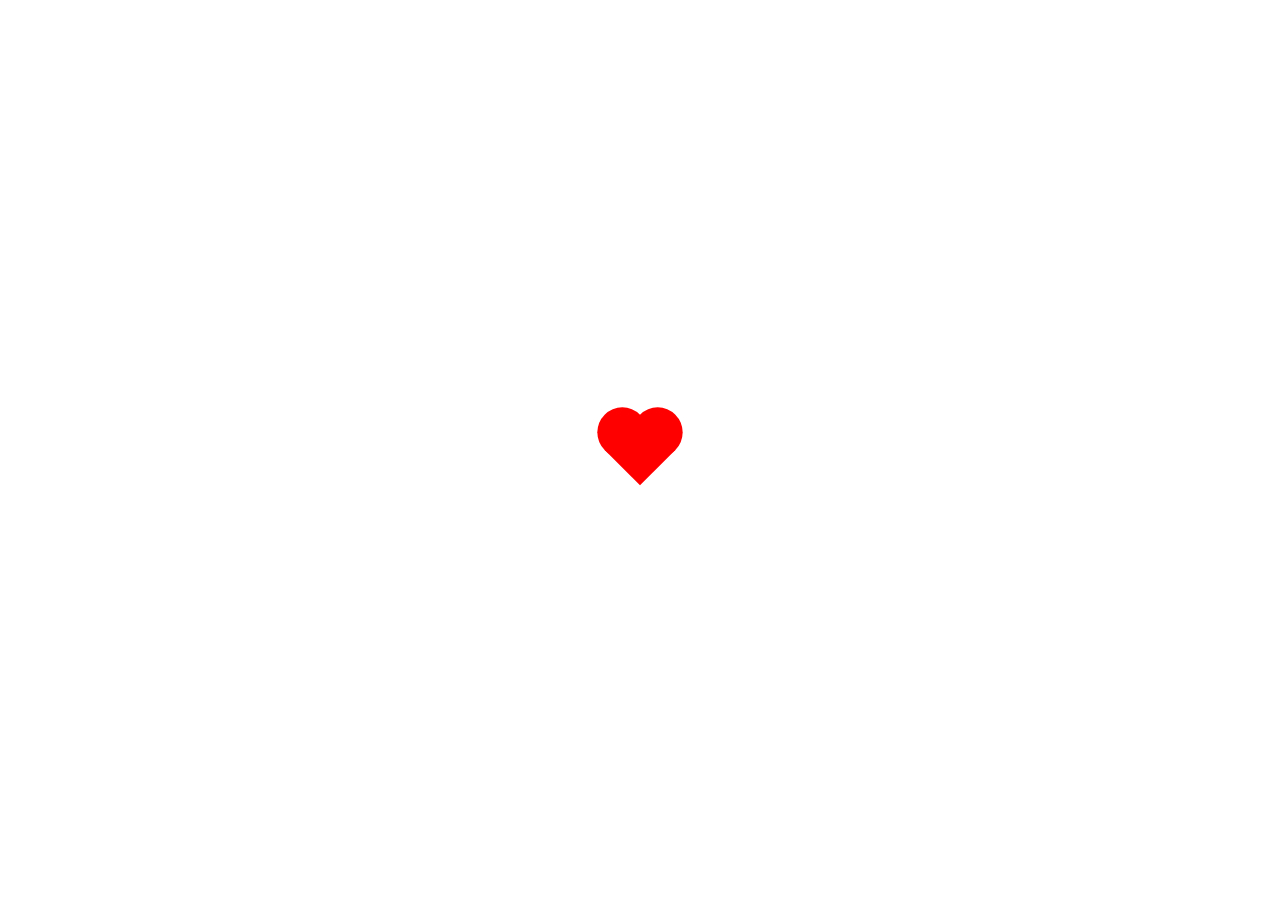
==== index.html @ b60fdb47 "feature: init" ====
<!DOCTYPE html>
<html lang="en">
  <head>
    <meta charset="UTF-8" />
    <meta http-equiv="X-UA-Compatible" content="IE=edge" />
    <meta name="viewport" content="width=device-width, initial-scale=1.0" />
    <title>Document</title>
    <link rel="stylesheet" media="all" href="style.css" />
  </head>
  <body>
    <div class="center">
      <div class="heart"></div>
    </div>
  </body>
</html>
---- style.css ----
.center {
  position: absolute;
  top: 50%;
  left: 50%;
  transform: translate(-50%, -50%);
}

.heart {
  background-color: red;
  width: 50px;
  height: 50px;
  position: relative;
  transform: rotate(45deg);
}

.heart::before,
.heart::after {
  content: "";
  width: 50px;
  height: 50px;
  background-color: red;
  position: absolute;
  border-radius: 50%;
}

.heart::before {
  left: -25px;
}

.heart::after {
  top: -25px;
}

@keyframes code;
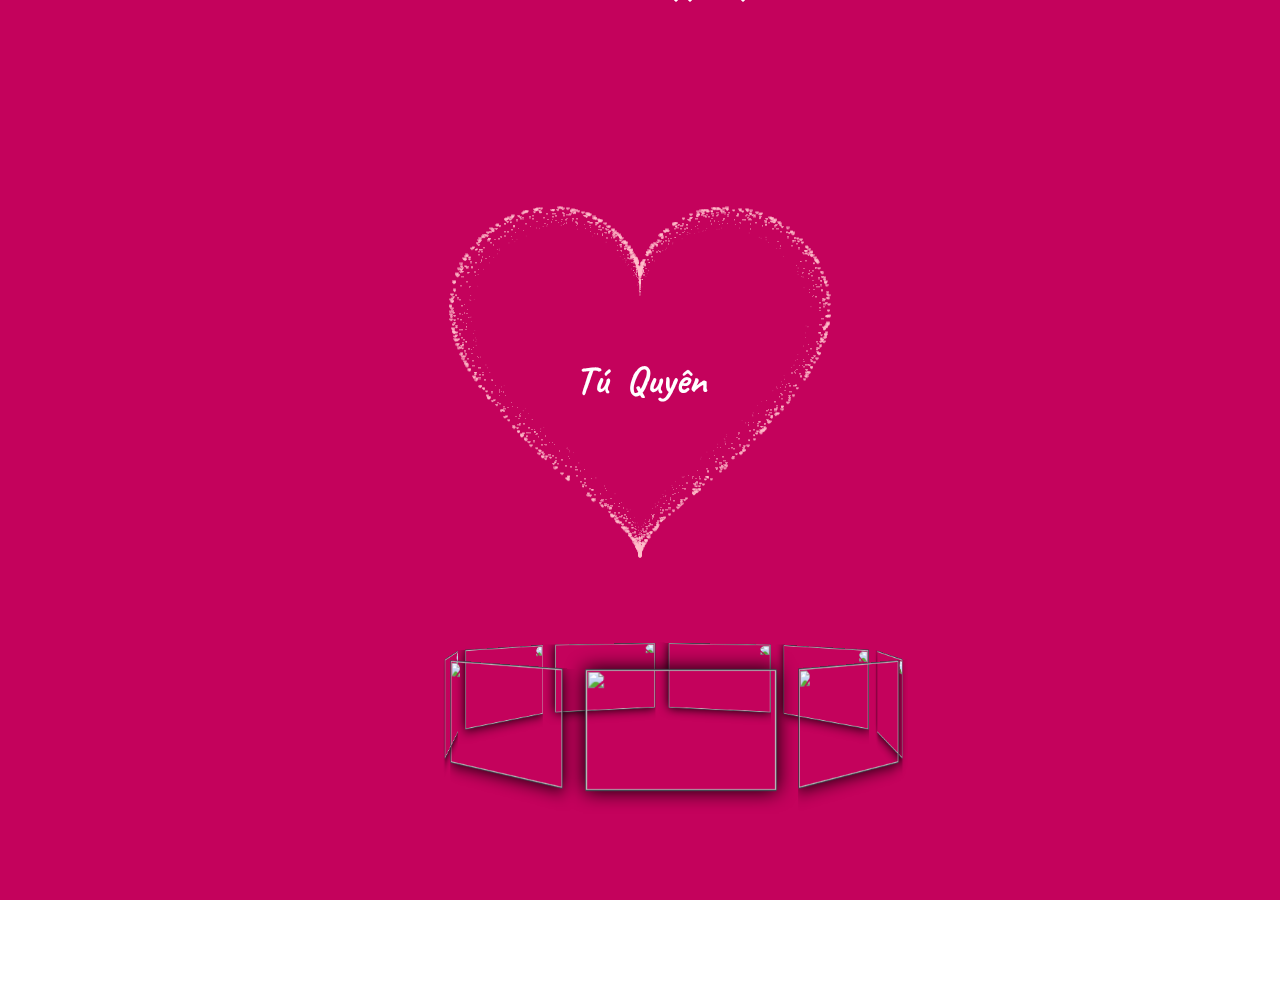
==== commit 3ce8a0a8: "feature: init" ====
--- a/index.html
+++ b/index.html
@@ -1,15 +1,427 @@
-<!DOCTYPE html>
-<html lang="en">
+<!DOCTYPE html PUBLIC "-//W3C//DTD HTML 4.0 Transitional//EN">
+<html>
   <head>
-    <meta charset="UTF-8" />
-    <meta http-equiv="X-UA-Compatible" content="IE=edge" />
-    <meta name="viewport" content="width=device-width, initial-scale=1.0" />
-    <title>Document</title>
-    <link rel="stylesheet" media="all" href="style.css" />
+    <title>I LOVE YOU</title>
+    <meta name="Generator" content="EditPlus" />
+    <meta name="Author" content="" />
+    <meta name="Keywords" content="" />
+    <meta name="Description" content="" />
+    <link rel="stylesheet" href="style1.css" />
+    <script src="https://ajax.googleapis.com/ajax/libs/jquery/3.6.0/jquery.min.js"></script>
+    <link
+      rel="stylesheet"
+      href="https://cdnjs.cloudflare.com/ajax/libs/font-awesome/4.7.0/css/font-awesome.min.css"
+    />
+    <style>
+      html,
+      body {
+        height: 100%;
+        padding: 0;
+        margin: 0;
+        background: white;
+      }
+      canvas {
+        position: absolute;
+        width: 100%;
+        height: 100%;
+      }
+    </style>
   </head>
   <body>
-    <div class="center">
-      <div class="heart"></div>
+    <div id="heart"></div>
+    <div class="imgs-wrapper">
+      <div class="img-wrapper">
+        <img
+          src="https://images.pexels.com/photos/4622976/pexels-photo-4622976.jpeg?auto=compress&cs=tinysrgb&dpr=2&h=1920&w=2880"
+          alt=""
+        />
+      </div>
+      <div class="img-wrapper">
+        <img
+          src="https://images.pexels.com/photos/4622976/pexels-photo-4622976.jpeg?auto=compress&cs=tinysrgb&dpr=2&h=1920&w=2880"
+          alt=""
+        />
+      </div>
+      <div class="img-wrapper">
+        <img
+          src="https://images.pexels.com/photos/4622976/pexels-photo-4622976.jpeg?auto=compress&cs=tinysrgb&dpr=2&h=1920&w=2880"
+          alt=""
+        />
+      </div>
+      <div class="img-wrapper">
+        <img
+          src="https://images.pexels.com/photos/4622976/pexels-photo-4622976.jpeg?auto=compress&cs=tinysrgb&dpr=2&h=1920&w=2880"
+          alt=""
+        />
+      </div>
     </div>
+    <div class="box">
+      <canvas id="pinkboard"></canvas>
+      <p class="quote">Tú Quyên</p>
+      <!-- 3D Slideshow Section -->
+      <section id="slideshow">
+        <div class="entire-content">
+          <div class="content-carrousel">
+            <figure class="shadow">
+              <img
+                src="https://scontent.fdad3-5.fna.fbcdn.net/v/t39.30808-6/303609340_1574283686374868_8812689773130710821_n.jpg?_nc_cat=109&ccb=1-7&_nc_sid=0debeb&_nc_ohc=tP2I9mpLJbEAX_OTmYy&_nc_ht=scontent.fdad3-5.fna&oh=00_AfCLRR8g014PtsilWh0xgROlKx9myvuRQtrHXSIwUpc2yw&oe=63710C5B"
+              />
+            </figure>
+            <figure class="shadow">
+              <img
+                src="https://scontent.fdad3-4.fna.fbcdn.net/v/t39.30808-6/305971546_1571737886629448_4086416879583093443_n.jpg?stp=cp6_dst-jpg&_nc_cat=104&ccb=1-7&_nc_sid=0debeb&_nc_ohc=aehSuY22EVsAX936dOq&_nc_ht=scontent.fdad3-4.fna&oh=00_AfCEZ1bNgshOk3mcgcxy-4AuZnKUdQUUtMEwX9zEuRxIsw&oe=636F925E"
+              />
+            </figure>
+            <figure class="shadow">
+              <img
+                src="https://scontent.fdad3-1.fna.fbcdn.net/v/t39.30808-6/308127030_1571738223296081_5779582650987550889_n.jpg?_nc_cat=110&ccb=1-7&_nc_sid=0debeb&_nc_ohc=6UGo1MHmVQcAX_vVV83&_nc_oc=AQm-WDnnYkuWiWoGovhLN078xRExnbCxu2WxsnXCOK_0sbJ_Ib0vBG1rEV234Jq75vBOtOrkZVssq1bLJtqZ-mBT&_nc_ht=scontent.fdad3-1.fna&oh=00_AfA2AgZEPBdmupfoKpOqL84ZVwWkb78KSblktljM9aZ2ow&oe=636FD5BA"
+              />
+            </figure>
+            <figure class="shadow">
+              <img
+                src="https://scontent.fdad3-4.fna.fbcdn.net/v/t39.30808-6/307183966_1571729679963602_4223187389984558106_n.jpg?stp=cp6_dst-jpg&_nc_cat=111&ccb=1-7&_nc_sid=0debeb&_nc_ohc=iq_FAdcFs4wAX99Ia4c&tn=joEPQVUftzKXMOPL&_nc_ht=scontent.fdad3-4.fna&oh=00_AfAhp4mH3KckDo7HZ26JzMecqKeZiCj0qbAcUbUkukoAcw&oe=63711AC6"
+              />
+            </figure>
+            <figure class="shadow">
+              <img
+                src="https://scontent.fdad3-1.fna.fbcdn.net/v/t39.30808-6/305624996_1571738129962757_6365983037926768958_n.jpg?_nc_cat=108&ccb=1-7&_nc_sid=0debeb&_nc_ohc=NeCqAtLGMZcAX-vvzuk&_nc_oc=AQkhUXodwFflq09s1XhFuzTUZsZ8gC_IYkRds9x9t2Ftl68Ik-GgWuIu6EzWMgu_mTlLTxdW5cW8OFgfGX-HXGsU&_nc_ht=scontent.fdad3-1.fna&oh=00_AfA056PNJ2m6qy4qxJK1_MDVX6SXltSHs_56bQmzhz4LTQ&oe=636FAC21"
+              />
+            </figure>
+            <figure class="shadow">
+              <img
+                src="https://scontent.fdad3-5.fna.fbcdn.net/v/t39.30808-6/310113253_1574282863041617_729178353946806075_n.jpg?_nc_cat=102&ccb=1-7&_nc_sid=0debeb&_nc_ohc=H-5SykCFCCQAX8RTt_s&_nc_ht=scontent.fdad3-5.fna&oh=00_AfBlWpkBcadX_4xZCmBZYUSxasmZFVGPlLEFqHH4TcLE-g&oe=6371608D"
+              />
+            </figure>
+            <figure class="shadow">
+              <img
+                src="https://scontent.fdad3-1.fna.fbcdn.net/v/t39.30808-6/307573274_1574285456374691_4382738749138204152_n.jpg?stp=cp6_dst-jpg&_nc_cat=108&ccb=1-7&_nc_sid=0debeb&_nc_ohc=FyMDknT0UZgAX_8Sw--&_nc_ht=scontent.fdad3-1.fna&oh=00_AfDR3FRaKhSHFsNVMT0eAcLRVnKAtBwGRhnwgQAhWpzTBg&oe=637034CD"
+              />
+            </figure>
+            <figure class="shadow">
+              <img
+                src="https://scontent.fdad3-5.fna.fbcdn.net/v/t39.30808-6/307329945_1574283713041532_2280617027577847762_n.jpg?_nc_cat=109&ccb=1-7&_nc_sid=0debeb&_nc_ohc=DSRRtM7Ep9gAX_74EDu&_nc_ht=scontent.fdad3-5.fna&oh=00_AfCvJX7M3YIklSsjz3SDKLvyX2VlsbUcOGMBgAHfAzJkQg&oe=636F72B6"
+              />
+            </figure>
+            <figure class="shadow">
+              <img
+                src="https://scontent.fdad3-4.fna.fbcdn.net/v/t39.30808-6/307330579_1571737943296109_1034473681708291182_n.jpg?_nc_cat=107&ccb=1-7&_nc_sid=0debeb&_nc_ohc=Ahhq3AXNcncAX9fPJ5E&tn=joEPQVUftzKXMOPL&_nc_ht=scontent.fdad3-4.fna&oh=00_AfBy4NCeFWwB5j1y2lQoq8mMFqkFh0mouHTWN7g0JkZOnw&oe=63715A0F"
+              />
+            </figure>
+          </div>
+        </div>
+      </section>
+    </div>
+    <script>
+      var settings = {
+        particles: {
+          length: 10000, // maximum amount of particles
+          duration: 4, // particle duration in sec
+          velocity: 80, // particle velocity in pixels/sec
+          effect: -1.3, // play with this for a nice effect
+          size: 8, // particle size in pixels
+        },
+      };
+      /*
+       */
+      (function () {
+        var b = 0;
+        var c = ["ms", "moz", "webkit", "o"];
+        for (var a = 0; a < c.length && !window.requestAnimationFrame; ++a) {
+          window.requestAnimationFrame = window[c[a] + "RequestAnimationFrame"];
+          window.cancelAnimationFrame =
+            window[c[a] + "CancelAnimationFrame"] ||
+            window[c[a] + "CancelRequestAnimationFrame"];
+        }
+        if (!window.requestAnimationFrame) {
+          window.requestAnimationFrame = function (h, e) {
+            var d = new Date().getTime();
+            var f = Math.max(0, 16 - (d - b));
+            var g = window.setTimeout(function () {
+              h(d + f);
+            }, f);
+            b = d + f;
+            return g;
+          };
+        }
+        if (!window.cancelAnimationFrame) {
+          window.cancelAnimationFrame = function (d) {
+            clearTimeout(d);
+          };
+        }
+      })();
+      /*
+       * Point class
+       */
+      var Point = (function () {
+        function Point(x, y) {
+          this.x = typeof x !== "undefined" ? x : 0;
+          this.y = typeof y !== "undefined" ? y : 0;
+        }
+        Point.prototype.clone = function () {
+          return new Point(this.x, this.y);
+        };
+        Point.prototype.length = function (length) {
+          if (typeof length == "undefined")
+            return Math.sqrt(this.x * this.x + this.y * this.y);
+          this.normalize();
+          this.x *= length;
+          this.y *= length;
+          return this;
+        };
+        Point.prototype.normalize = function () {
+          var length = this.length();
+          this.x /= length;
+          this.y /= length;
+          return this;
+        };
+        return Point;
+      })();
+      /*
+       * Particle class
+       */
+      var Particle = (function () {
+        function Particle() {
+          this.position = new Point();
+          this.velocity = new Point();
+          this.acceleration = new Point();
+          this.age = 0;
+        }
+        Particle.prototype.initialize = function (x, y, dx, dy) {
+          this.position.x = x;
+          this.position.y = y;
+          this.velocity.x = dx;
+          this.velocity.y = dy;
+          this.acceleration.x = dx * settings.particles.effect;
+          this.acceleration.y = dy * settings.particles.effect;
+          this.age = 0;
+        };
+        Particle.prototype.update = function (deltaTime) {
+          this.position.x += this.velocity.x * deltaTime;
+          this.position.y += this.velocity.y * deltaTime;
+          this.velocity.x += this.acceleration.x * deltaTime;
+          this.velocity.y += this.acceleration.y * deltaTime;
+          this.age += deltaTime;
+        };
+        Particle.prototype.draw = function (context, image) {
+          function ease(t) {
+            return --t * t * t + 1;
+          }
+          var size = image.width * ease(this.age / settings.particles.duration);
+          context.globalAlpha = 1 - this.age / settings.particles.duration;
+          context.drawImage(
+            image,
+            this.position.x - size / 2,
+            this.position.y - size / 2,
+            size,
+            size
+          );
+        };
+        return Particle;
+      })();
+      /*
+       * ParticlePool class
+       */
+      var ParticlePool = (function () {
+        var particles,
+          firstActive = 0,
+          firstFree = 0,
+          duration = settings.particles.duration;
+
+        function ParticlePool(length) {
+          // create and populate particle pool
+          particles = new Array(length);
+          for (var i = 0; i < particles.length; i++)
+            particles[i] = new Particle();
+        }
+        ParticlePool.prototype.add = function (x, y, dx, dy) {
+          particles[firstFree].initialize(x, y, dx, dy);
+
+          // handle circular queue
+          firstFree++;
+          if (firstFree == particles.length) firstFree = 0;
+          if (firstActive == firstFree) firstActive++;
+          if (firstActive == particles.length) firstActive = 0;
+        };
+        ParticlePool.prototype.update = function (deltaTime) {
+          var i;
+
+          // update active particles
+          if (firstActive < firstFree) {
+            for (i = firstActive; i < firstFree; i++)
+              particles[i].update(deltaTime);
+          }
+          if (firstFree < firstActive) {
+            for (i = firstActive; i < particles.length; i++)
+              particles[i].update(deltaTime);
+            for (i = 0; i < firstFree; i++) particles[i].update(deltaTime);
+          }
+
+          // remove inactive particles
+          while (
+            particles[firstActive].age >= duration &&
+            firstActive != firstFree
+          ) {
+            firstActive++;
+            if (firstActive == particles.length) firstActive = 0;
+          }
+        };
+        ParticlePool.prototype.draw = function (context, image) {
+          // draw active particles
+          if (firstActive < firstFree) {
+            for (i = firstActive; i < firstFree; i++)
+              particles[i].draw(context, image);
+          }
+          if (firstFree < firstActive) {
+            for (i = firstActive; i < particles.length; i++)
+              particles[i].draw(context, image);
+            for (i = 0; i < firstFree; i++) particles[i].draw(context, image);
+          }
+        };
+        return ParticlePool;
+      })();
+      /*
+       * Putting it all together
+       */
+      (function (canvas) {
+        var context = canvas.getContext("2d"),
+          particles = new ParticlePool(settings.particles.length),
+          particleRate =
+            settings.particles.length / settings.particles.duration, // particles/sec
+          time;
+
+        // get point on heart with -PI <= t <= PI
+        function pointOnHeart(t) {
+          return new Point(
+            160 * Math.pow(Math.sin(t), 3),
+            130 * Math.cos(t) -
+              50 * Math.cos(2 * t) -
+              20 * Math.cos(3 * t) -
+              10 * Math.cos(4 * t) +
+              25
+          );
+        }
+
+        // creating the particle image using a dummy canvas
+        var image = (function () {
+          var canvas = document.createElement("canvas"),
+            context = canvas.getContext("2d");
+          canvas.width = settings.particles.size;
+          canvas.height = settings.particles.size;
+          // helper function to create the path
+          function to(t) {
+            var point = pointOnHeart(t);
+            point.x =
+              settings.particles.size / 2 +
+              (point.x * settings.particles.size) / 350;
+            point.y =
+              settings.particles.size / 2 -
+              (point.y * settings.particles.size) / 350;
+            return point;
+          }
+          // create the path
+          context.beginPath();
+          var t = -Math.PI;
+          var point = to(t);
+          context.moveTo(point.x, point.y);
+          while (t < Math.PI) {
+            t += 0.01; // baby steps!
+            point = to(t);
+            context.lineTo(point.x, point.y);
+          }
+          context.closePath();
+          // create the fill
+          context.fillStyle = "pink";
+          context.fill();
+          // create the image
+          var image = new Image();
+          image.src = canvas.toDataURL();
+          return image;
+        })();
+
+        // render that thing!
+        function render() {
+          // next animation frame
+          requestAnimationFrame(render);
+
+          // update time
+          var newTime = new Date().getTime() / 1000,
+            deltaTime = newTime - (time || newTime);
+          time = newTime;
+
+          // clear canvas
+          context.clearRect(0, 0, canvas.width, canvas.height);
+
+          // create new particles
+          var amount = particleRate * deltaTime;
+          for (var i = 0; i < amount; i++) {
+            var pos = pointOnHeart(Math.PI - 2 * Math.PI * Math.random());
+            var dir = pos.clone().length(settings.particles.velocity);
+            particles.add(
+              canvas.width / 2 + pos.x,
+              canvas.height / 2 - pos.y,
+              dir.x,
+              -dir.y
+            );
+          }
+
+          // update and draw particles
+          particles.update(deltaTime);
+          particles.draw(context, image);
+        }
+
+        // handle (re-)sizing of the canvas
+        function onResize() {
+          canvas.width = canvas.clientWidth;
+          canvas.height = canvas.clientHeight;
+        }
+        window.onresize = onResize;
+
+        // delay rendering bootstrap
+        setTimeout(function () {
+          onResize();
+          render();
+        }, 10);
+      })(document.getElementById("pinkboard"));
+    </script>
   </body>
+  <script>
+    let quoteWrapper = document.querySelector(".quote");
+
+    let quote = quoteWrapper.textContent.trim();
+    let words = quote.split(" ");
+
+    words = words.map((word) => {
+      let letters = word.split("");
+
+      letters = letters.map(
+        (letter) => `<span class="letter">${letter}</span>`
+      );
+      word = letters.join("");
+      return `<div>${word}</div>`;
+    });
+
+    words = words.join("<span class='empty'></span>");
+
+    quoteWrapper.innerHTML = words;
+
+    let letters = document.querySelectorAll(".letter");
+
+    letters.forEach((letter, index) => {
+      letter.style.animationDelay = 50 * index + "ms";
+    });
+  </script>
+  <script>
+    function createHeart() {
+      const heart = document.createElement("div");
+      heart.classList.add("heart");
+      heart.style.left = Math.random() * 100 + "vw";
+      heart.style.animationDuration = Math.random() * 2 + 3 + "s";
+      heart.innerHTML = `<i class="fa fa-heart" style="font-size:12px;color:white"></i>`;
+      document.body.appendChild(heart);
+      setTimeout(() => {
+        heart.remove();
+      }, 5000);
+    }
+    setInterval(createHeart, 200);
+  </script>
 </html>
--- a/style1.css
+++ b/style1.css
@@ -0,0 +1,329 @@
+@import url("https://fonts.googleapis.com/css2?family=Caveat&display=swap");
+
+@import url("https://fonts.googleapis.com/css2?family=Patrick+Hand&display=swap");
+
+body {
+  display: flex;
+  justify-content: center;
+  align-items: center;
+  background: #2c3e50;
+  overflow: hidden;
+}
+
+canvas {
+  top: -70px;
+  position: relative;
+}
+
+.box {
+  width: 1000px;
+  position: absolute;
+  top: 50%;
+  left: 50%;
+  transform: translate(-50%, -50%);
+  display: flex;
+  flex-direction: column;
+}
+
+#pinkboard {
+  position: relative;
+  margin: auto;
+  height: 750px;
+  width: 750px;
+  animation: animate 1.2s infinite;
+}
+
+#pinkboard:before,
+#pinkboard:after {
+  content: "";
+  position: absolute;
+  background: #d63031;
+  width: 100px;
+  height: 160px;
+  border-top-left-radius: 50px;
+  border-top-right-radius: 50px;
+}
+
+#pinkboard:before {
+  left: 100px;
+  transform: rotate(-45deg);
+  transform-origin: 0 100%;
+  box-shadow: 0 14px 28px rgba(0, 0, 0, 0.25), 0 10px 10px rgba(0, 0, 0, 0.22);
+}
+
+#pinkboard:after {
+  left: 0;
+  transform: rotate(45deg);
+  transform-origin: 100% 100%;
+}
+
+@keyframes animate {
+  0% {
+    transform: scale(1);
+  }
+  30% {
+    transform: scale(0.8);
+  }
+  60% {
+    transform: scale(1.2);
+  }
+  100% {
+    transform: scale(1);
+  }
+}
+
+p {
+  font-family: "Caveat", cursive;
+  font-size: 48px;
+  font-weight: 500;
+  color: white;
+  margin: auto;
+  position: absolute;
+  top: calc(50% - 70px);
+  left: 50%;
+  transform: translate(-50%, -50%);
+}
+
+.imgs-wrapper {
+  height: 100vh;
+  width: 100vw;
+  position: relative;
+  overflow: hidden;
+  position: fixed;
+  inset: 0;
+}
+
+.imgs-wrapper:before {
+  content: "";
+  position: absolute;
+  inset: 0;
+  background: rgb(181, 2, 115);
+  z-index: 2;
+  opacity: 0.8;
+}
+
+.img-wrapper {
+  --size: 250;
+  position: absolute;
+  inset: -200%;
+  margin: auto;
+  background-color: red;
+  height: Max(calc(var(--size) * 1vh), calc(var(--size) * 1vw));
+  aspect-ratio: 1;
+
+  overflow: hidden;
+  border-radius: 50%;
+}
+
+.img-wrapper img {
+  position: absolute;
+  inset: -1000%;
+  margin: auto;
+
+  height: Max(150vh, 150vw);
+  aspect-ratio: 1;
+  object-fit: cover;
+}
+
+.img-wrapper {
+  animation: rotate 15s infinite alternate-reverse;
+
+  animation-timing-function: cubic-bezier(0.68, -0.63, 0.53, 0.4);
+}
+.img-wrapper:nth-child(2) {
+  --size: 200;
+}
+.img-wrapper:nth-child(2) {
+  --size: 60;
+}
+.img-wrapper:nth-child(3) {
+  --size: 40;
+}
+.img-wrapper:nth-child(4) {
+  --size: 20;
+}
+
+@keyframes rotate {
+  95%,
+  100% {
+    transform: rotate(0.3turn) scale(1.6);
+  }
+}
+
+@for $i from 1 through 3 {
+  .img-wrapper:nth-child(#{$i}) {
+    animation-delay: calc(#{$i - 1} * -300ms);
+  }
+}
+
+.quote div {
+  display: inline-block;
+}
+.quote span {
+  font-size: 40px;
+  font-weight: 700;
+  display: inline-block;
+  animation: moveLetter 2000ms infinite ease-in-out;
+}
+.quote .empty {
+  width: 1ch;
+}
+
+@keyframes moveLetter {
+  50% {
+    transform: translateY(30%) translateX(-50%);
+  }
+}
+
+.heart {
+  position: fixed;
+  top: -1vh;
+  transform: translateY(0);
+  animation: fall 3s linear forwards;
+}
+@keyframes fall {
+  to {
+    transform: translateY(105vh);
+  }
+}
+
+#slideshow {
+  margin: 0 auto;
+  height: 600px;
+  width: 100%;
+  box-sizing: border-box;
+  transform: scale(0.7);
+  position: absolute;
+  bottom: -270px;
+}
+
+.slideshow-title {
+  font-family: "Allerta Stencil";
+  font-size: 62px;
+  color: #fff;
+  margin: 0 auto;
+  text-align: center;
+  margin-top: 25%;
+  letter-spacing: 3px;
+  font-weight: 300;
+}
+
+.sub-heading {
+  padding-top: 50px;
+  font-size: 18px;
+}
+.sub-heading-two {
+  font-size: 15px;
+}
+.sub-heading-three {
+  font-size: 13px;
+}
+.sub-heading-four {
+  font-size: 11px;
+}
+.sub-heading-five {
+  font-size: 9px;
+}
+.sub-heading-six {
+  font-size: 7px;
+}
+.sub-heading-seven {
+  font-size: 5px;
+}
+.sub-heading-eight {
+  font-size: 3px;
+}
+.sub-heading-nine {
+  font-size: 1px;
+}
+
+.entire-content {
+  margin: auto;
+  width: 190px;
+  perspective: 1000px;
+  position: relative;
+  padding-top: 80px;
+}
+
+.content-carrousel {
+  width: 100%;
+  position: absolute;
+  float: right;
+  animation: rotar 15s infinite linear;
+  transform-style: preserve-3d;
+}
+
+.content-carrousel:hover {
+  animation-play-state: paused;
+  cursor: pointer;
+}
+
+.content-carrousel figure {
+  width: 100%;
+  height: 120px;
+  border: 1px solid #3b444b;
+  overflow: hidden;
+  position: absolute;
+}
+
+.content-carrousel figure:nth-child(1) {
+  transform: rotateY(0deg) translateZ(300px);
+}
+.content-carrousel figure:nth-child(2) {
+  transform: rotateY(40deg) translateZ(300px);
+}
+.content-carrousel figure:nth-child(3) {
+  transform: rotateY(80deg) translateZ(300px);
+}
+.content-carrousel figure:nth-child(4) {
+  transform: rotateY(120deg) translateZ(300px);
+}
+.content-carrousel figure:nth-child(5) {
+  transform: rotateY(160deg) translateZ(300px);
+}
+.content-carrousel figure:nth-child(6) {
+  transform: rotateY(200deg) translateZ(300px);
+}
+.content-carrousel figure:nth-child(7) {
+  transform: rotateY(240deg) translateZ(300px);
+}
+.content-carrousel figure:nth-child(8) {
+  transform: rotateY(280deg) translateZ(300px);
+}
+.content-carrousel figure:nth-child(9) {
+  transform: rotateY(320deg) translateZ(300px);
+}
+.content-carrousel figure:nth-child(10) {
+  transform: rotateY(360deg) translateZ(300px);
+}
+
+.shadow {
+  position: absolute;
+  box-shadow: 0px 0px 20px 0px #000;
+  border-radius: 1px;
+}
+
+.content-carrousel img {
+  image-rendering: auto;
+  transition: all 300ms;
+  width: 100%;
+  height: 100%;
+}
+
+.content-carrousel img:hover {
+  transform: scale(1.2);
+  transition: all 300ms;
+}
+
+.shadow img {
+  object-fit: cover;
+}
+
+@keyframes rotar {
+  from {
+    transform: rotateY(0deg);
+  }
+  to {
+    transform: rotateY(360deg);
+  }
+}
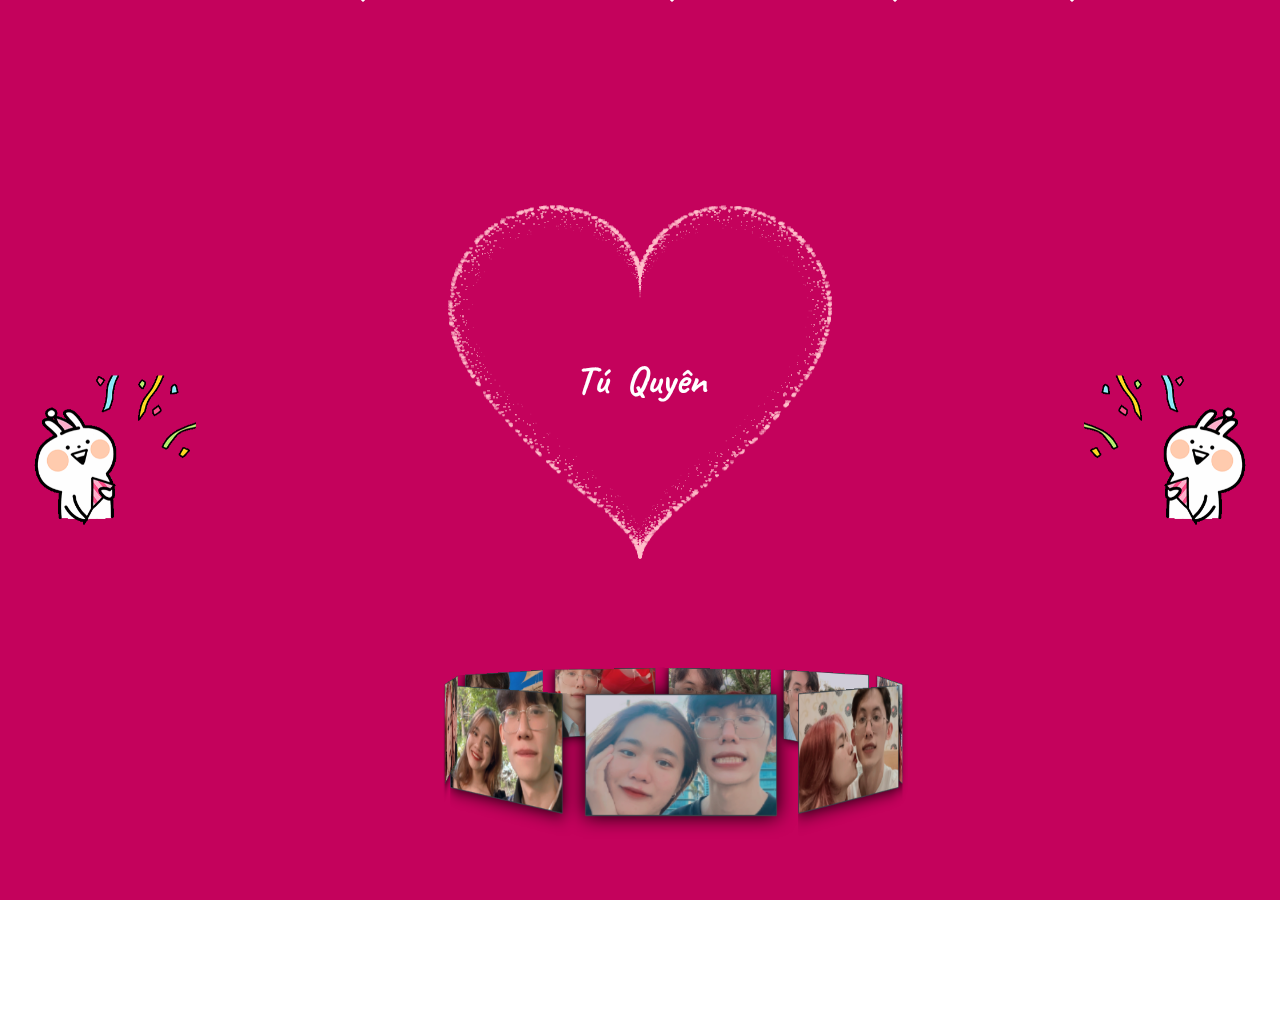
==== commit ec0eae05: "feature: init" ====
--- a/index.html
+++ b/index.html
@@ -55,61 +55,57 @@
         />
       </div>
     </div>
-    <div class="box">
+    <img class="box">
       <canvas id="pinkboard"></canvas>
       <p class="quote">Tú Quyên</p>
       <!-- 3D Slideshow Section -->
       <section id="slideshow">
         <div class="entire-content">
           <div class="content-carrousel">
-            <figure class="shadow">
-              <img
-                src="https://scontent.fdad3-5.fna.fbcdn.net/v/t39.30808-6/303609340_1574283686374868_8812689773130710821_n.jpg?_nc_cat=109&ccb=1-7&_nc_sid=0debeb&_nc_ohc=tP2I9mpLJbEAX_OTmYy&_nc_ht=scontent.fdad3-5.fna&oh=00_AfCLRR8g014PtsilWh0xgROlKx9myvuRQtrHXSIwUpc2yw&oe=63710C5B"
-              />
-            </figure>
-            <figure class="shadow">
-              <img
-                src="https://scontent.fdad3-4.fna.fbcdn.net/v/t39.30808-6/305971546_1571737886629448_4086416879583093443_n.jpg?stp=cp6_dst-jpg&_nc_cat=104&ccb=1-7&_nc_sid=0debeb&_nc_ohc=aehSuY22EVsAX936dOq&_nc_ht=scontent.fdad3-4.fna&oh=00_AfCEZ1bNgshOk3mcgcxy-4AuZnKUdQUUtMEwX9zEuRxIsw&oe=636F925E"
-              />
-            </figure>
-            <figure class="shadow">
-              <img
-                src="https://scontent.fdad3-1.fna.fbcdn.net/v/t39.30808-6/308127030_1571738223296081_5779582650987550889_n.jpg?_nc_cat=110&ccb=1-7&_nc_sid=0debeb&_nc_ohc=6UGo1MHmVQcAX_vVV83&_nc_oc=AQm-WDnnYkuWiWoGovhLN078xRExnbCxu2WxsnXCOK_0sbJ_Ib0vBG1rEV234Jq75vBOtOrkZVssq1bLJtqZ-mBT&_nc_ht=scontent.fdad3-1.fna&oh=00_AfA2AgZEPBdmupfoKpOqL84ZVwWkb78KSblktljM9aZ2ow&oe=636FD5BA"
-              />
-            </figure>
-            <figure class="shadow">
-              <img
-                src="https://scontent.fdad3-4.fna.fbcdn.net/v/t39.30808-6/307183966_1571729679963602_4223187389984558106_n.jpg?stp=cp6_dst-jpg&_nc_cat=111&ccb=1-7&_nc_sid=0debeb&_nc_ohc=iq_FAdcFs4wAX99Ia4c&tn=joEPQVUftzKXMOPL&_nc_ht=scontent.fdad3-4.fna&oh=00_AfAhp4mH3KckDo7HZ26JzMecqKeZiCj0qbAcUbUkukoAcw&oe=63711AC6"
-              />
-            </figure>
-            <figure class="shadow">
-              <img
-                src="https://scontent.fdad3-1.fna.fbcdn.net/v/t39.30808-6/305624996_1571738129962757_6365983037926768958_n.jpg?_nc_cat=108&ccb=1-7&_nc_sid=0debeb&_nc_ohc=NeCqAtLGMZcAX-vvzuk&_nc_oc=AQkhUXodwFflq09s1XhFuzTUZsZ8gC_IYkRds9x9t2Ftl68Ik-GgWuIu6EzWMgu_mTlLTxdW5cW8OFgfGX-HXGsU&_nc_ht=scontent.fdad3-1.fna&oh=00_AfA056PNJ2m6qy4qxJK1_MDVX6SXltSHs_56bQmzhz4LTQ&oe=636FAC21"
-              />
-            </figure>
-            <figure class="shadow">
-              <img
-                src="https://scontent.fdad3-5.fna.fbcdn.net/v/t39.30808-6/310113253_1574282863041617_729178353946806075_n.jpg?_nc_cat=102&ccb=1-7&_nc_sid=0debeb&_nc_ohc=H-5SykCFCCQAX8RTt_s&_nc_ht=scontent.fdad3-5.fna&oh=00_AfBlWpkBcadX_4xZCmBZYUSxasmZFVGPlLEFqHH4TcLE-g&oe=6371608D"
-              />
-            </figure>
-            <figure class="shadow">
-              <img
-                src="https://scontent.fdad3-1.fna.fbcdn.net/v/t39.30808-6/307573274_1574285456374691_4382738749138204152_n.jpg?stp=cp6_dst-jpg&_nc_cat=108&ccb=1-7&_nc_sid=0debeb&_nc_ohc=FyMDknT0UZgAX_8Sw--&_nc_ht=scontent.fdad3-1.fna&oh=00_AfDR3FRaKhSHFsNVMT0eAcLRVnKAtBwGRhnwgQAhWpzTBg&oe=637034CD"
-              />
-            </figure>
-            <figure class="shadow">
-              <img
-                src="https://scontent.fdad3-5.fna.fbcdn.net/v/t39.30808-6/307329945_1574283713041532_2280617027577847762_n.jpg?_nc_cat=109&ccb=1-7&_nc_sid=0debeb&_nc_ohc=DSRRtM7Ep9gAX_74EDu&_nc_ht=scontent.fdad3-5.fna&oh=00_AfCvJX7M3YIklSsjz3SDKLvyX2VlsbUcOGMBgAHfAzJkQg&oe=636F72B6"
-              />
-            </figure>
-            <figure class="shadow">
-              <img
-                src="https://scontent.fdad3-4.fna.fbcdn.net/v/t39.30808-6/307330579_1571737943296109_1034473681708291182_n.jpg?_nc_cat=107&ccb=1-7&_nc_sid=0debeb&_nc_ohc=Ahhq3AXNcncAX9fPJ5E&tn=joEPQVUftzKXMOPL&_nc_ht=scontent.fdad3-4.fna&oh=00_AfBy4NCeFWwB5j1y2lQoq8mMFqkFh0mouHTWN7g0JkZOnw&oe=63715A0F"
-              />
+            <figure class="shadow shadow-1">
+              <img src="./images/ebe1.JPG" />
+            </figure>
+            <figure class="shadow shadow-2">
+              <img src="./images/ebe2.JPG" />
+            </figure>
+            <figure class="shadow shadow-3">
+              <img src="./images/ebe3.JPG" />
+            </figure>
+            <figure class="shadow shadow-4">
+              <img src="./images/ebe4.JPG" />
+            </figure>
+            <figure class="shadow shadow-5">
+              <img src="./images/ebe5.JPG" />
+            </figure>
+            <figure class="shadow shadow-6">
+              <img src="./images/ebe6.JPG" />
+            </figure>
+            <figure class="shadow shadow-7">
+              <img src="./images/ebe7.JPG" />
+            </figure>
+            <figure class="shadow shadow-8">
+              <img src="./images/ebe8.JPG" />
+            </figure>
+            <figure class="shadow shadow-9">
+              <img src="./images/ebe9.JPG" />
             </figure>
           </div>
         </div>
       </section>
+      <section class="loading-data">
+        <h2 class="loading-text text-center text-uppercase">
+          <span class="char">Chúc</span>
+          <span class="char">Bé</span>
+          <span class="char">08</span>
+          <span class="char">/</span>
+          <span class="char">03</span>
+          <span class="char">Vui</span>
+          <span class="char">Vẻ</span>
+          <span class="char">.</span>
+        </h2>
+      </section>
+      <img class="sticker-1" src="./gif-1.gif" loop="-1"></img>
+      <img class="sticker-2" src="./gif-1.gif" loop="-1"></img>
     </div>
     <script>
       var settings = {
@@ -383,6 +379,16 @@
         }, 10);
       })(document.getElementById("pinkboard"));
     </script>
+    <video
+      hidden
+      autoplay="autoplay"
+      loop=""
+      class="myVideo"
+      id="myVideo"
+      height="0"
+    >
+      <source src="./audio.mp4" type="video/mp4" />
+    </video>
   </body>
   <script>
     let quoteWrapper = document.querySelector(".quote");
--- a/style1.css
+++ b/style1.css
@@ -194,7 +194,7 @@
   box-sizing: border-box;
   transform: scale(0.7);
   position: absolute;
-  bottom: -270px;
+  bottom: -220px;
 }
 
 .slideshow-title {
@@ -327,3 +327,100 @@
     transform: rotateY(360deg);
   }
 }
+
+.shadow-3 img {
+  object-position: 0 -150px;
+}
+
+.shadow-6 img {
+  object-position: 25% 30%;
+}
+
+.shadow-7 img {
+  object-position: 25% 30%;
+}
+
+@keyframes page-up {
+  0% {
+    transform: translateY(0%);
+    opacity: 1;
+  }
+  100% {
+    transform: translateY(-100%);
+    opacity: 1;
+  }
+}
+.loading-data {
+  position: absolute;
+  margin: 0 auto;
+  width: 100%;
+  box-sizing: border-box;
+  top: 30px;
+  z-index: 12;
+  display: flex;
+  align-items: center;
+  justify-content: center;
+}
+.loading-text .char {
+  opacity: 0;
+  animation: loading-text 3s infinite ease-in-out;
+  display: inline-block;
+  color: #fff;
+}
+.loading-text .char:nth-child(1) {
+  animation-delay: 0.9s;
+}
+.loading-text .char:nth-child(2) {
+  animation-delay: 1s;
+}
+.loading-text .char:nth-child(3) {
+  animation-delay: 1.1s;
+}
+.loading-text .char:nth-child(4) {
+  animation-delay: 1.2s;
+}
+.loading-text .char:nth-child(5) {
+  animation-delay: 1.3s;
+}
+.loading-text .char:nth-child(6) {
+  animation-delay: 1.4s;
+}
+.loading-text .char:nth-child(7) {
+  animation-delay: 1.5s;
+}
+@keyframes loading-text {
+  0% {
+    transform: translateY(0%);
+    opacity: 1;
+  }
+  20% {
+    transform: translateY(-60%);
+    opacity: 1;
+  }
+  40% {
+    transform: translateY(-100%);
+    opacity: 0;
+  }
+  60% {
+    opacity: 0;
+  }
+  80% {
+    opacity: 0;
+  }
+  100% {
+    opacity: 1;
+  }
+}
+
+.sticker-1 {
+  position: absolute;
+  left: 10px;
+  width: 200px;
+}
+
+.sticker-2 {
+  position: absolute;
+  right: 10px;
+  width: 200px;
+  transform: scaleX(-1) scaleY(1);
+}
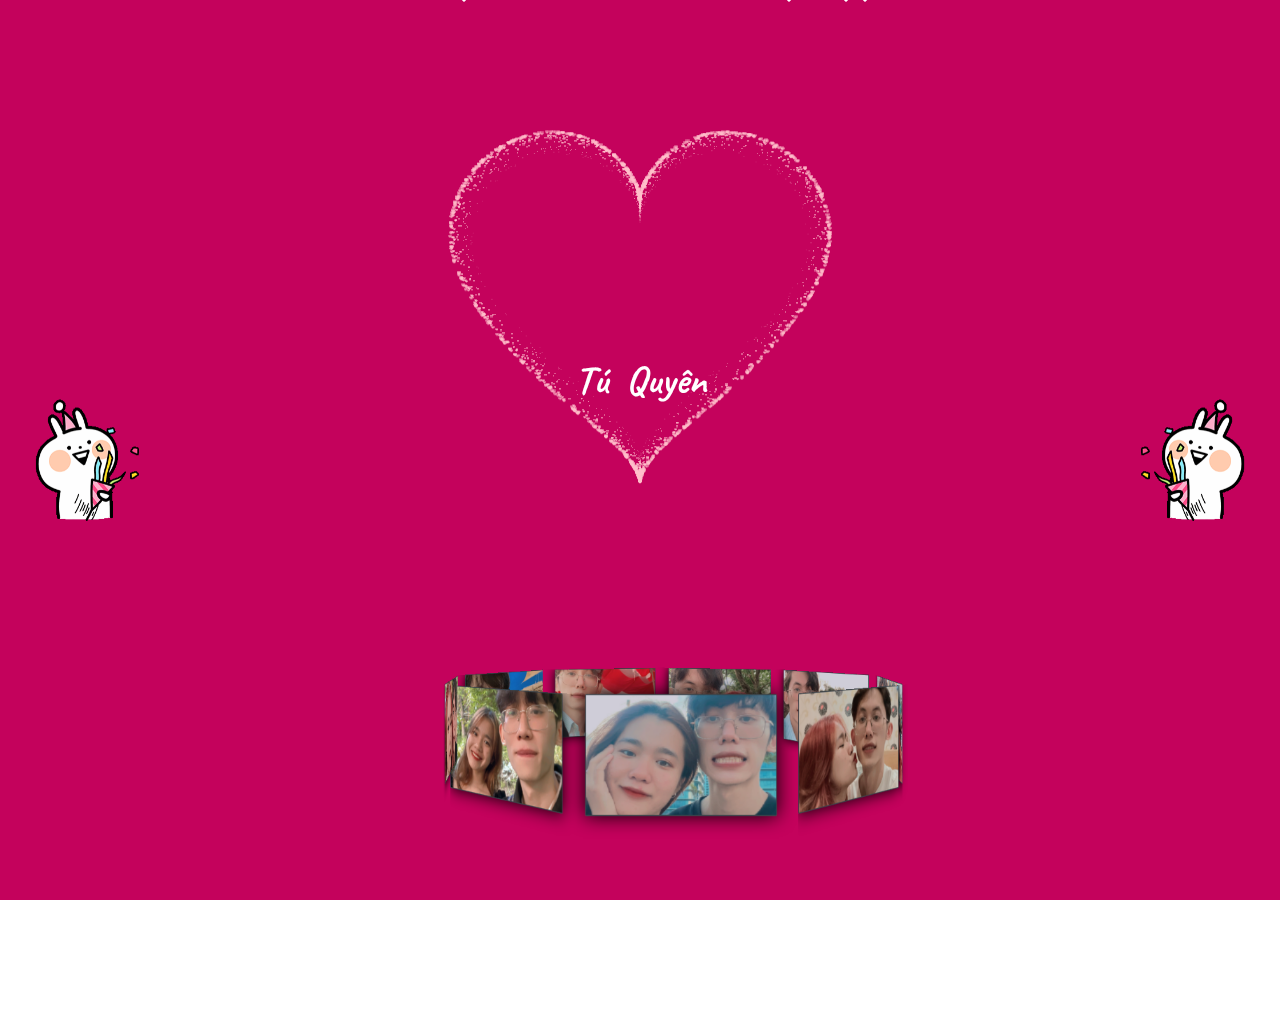
==== commit f9aeea1a: "feature: init" ====
--- a/index.html
+++ b/index.html
@@ -6,7 +6,7 @@
     <meta name="Author" content="" />
     <meta name="Keywords" content="" />
     <meta name="Description" content="" />
-    <link rel="stylesheet" href="style1.css" />
+    <link rel="stylesheet" href="style.css" />
     <script src="https://ajax.googleapis.com/ajax/libs/jquery/3.6.0/jquery.min.js"></script>
     <link
       rel="stylesheet"
--- a/style.css
+++ b/style.css
@@ -0,0 +1,426 @@
+@import url("https://fonts.googleapis.com/css2?family=Caveat&display=swap");
+
+@import url("https://fonts.googleapis.com/css2?family=Patrick+Hand&display=swap");
+
+body {
+  display: flex;
+  justify-content: center;
+  align-items: center;
+  background: #2c3e50;
+  overflow: hidden;
+}
+
+canvas {
+  top: -70px;
+  position: relative;
+}
+
+.box {
+  width: 1000px;
+  position: absolute;
+  top: 50%;
+  left: 50%;
+  transform: translate(-50%, -50%);
+  display: flex;
+  flex-direction: column;
+}
+
+#pinkboard {
+  position: absolute;
+  margin: auto;
+  height: 750px;
+  width: 750px;
+  animation: animate 1.2s infinite;
+}
+
+#pinkboard:before,
+#pinkboard:after {
+  content: "";
+  position: absolute;
+  background: #d63031;
+  width: 100px;
+  height: 160px;
+  border-top-left-radius: 50px;
+  border-top-right-radius: 50px;
+}
+
+#pinkboard:before {
+  left: 100px;
+  transform: rotate(-45deg);
+  transform-origin: 0 100%;
+  box-shadow: 0 14px 28px rgba(0, 0, 0, 0.25), 0 10px 10px rgba(0, 0, 0, 0.22);
+}
+
+#pinkboard:after {
+  left: 0;
+  transform: rotate(45deg);
+  transform-origin: 100% 100%;
+}
+
+@keyframes animate {
+  0% {
+    transform: scale(1);
+  }
+  30% {
+    transform: scale(0.8);
+  }
+  60% {
+    transform: scale(1.2);
+  }
+  100% {
+    transform: scale(1);
+  }
+}
+
+p {
+  font-family: "Caveat", cursive;
+  font-size: 48px;
+  font-weight: 500;
+  color: white;
+  margin: auto;
+  position: absolute;
+  top: calc(50% - 70px);
+  left: 50%;
+  transform: translate(-50%, -50%);
+}
+
+.imgs-wrapper {
+  height: 100vh;
+  width: 100vw;
+  position: relative;
+  overflow: hidden;
+  position: fixed;
+  inset: 0;
+}
+
+.imgs-wrapper:before {
+  content: "";
+  position: absolute;
+  inset: 0;
+  background: rgb(181, 2, 115);
+  z-index: 2;
+  opacity: 0.8;
+}
+
+.img-wrapper {
+  --size: 250;
+  position: absolute;
+  inset: -200%;
+  margin: auto;
+  background-color: red;
+  height: Max(calc(var(--size) * 1vh), calc(var(--size) * 1vw));
+  aspect-ratio: 1;
+
+  overflow: hidden;
+  border-radius: 50%;
+}
+
+.img-wrapper img {
+  position: absolute;
+  inset: -1000%;
+  margin: auto;
+
+  height: Max(150vh, 150vw);
+  aspect-ratio: 1;
+  object-fit: cover;
+}
+
+.img-wrapper {
+  animation: rotate 15s infinite alternate-reverse;
+
+  animation-timing-function: cubic-bezier(0.68, -0.63, 0.53, 0.4);
+}
+.img-wrapper:nth-child(2) {
+  --size: 200;
+}
+.img-wrapper:nth-child(2) {
+  --size: 60;
+}
+.img-wrapper:nth-child(3) {
+  --size: 40;
+}
+.img-wrapper:nth-child(4) {
+  --size: 20;
+}
+
+@keyframes rotate {
+  95%,
+  100% {
+    transform: rotate(0.3turn) scale(1.6);
+  }
+}
+
+@for $i from 1 through 3 {
+  .img-wrapper:nth-child(#{$i}) {
+    animation-delay: calc(#{$i - 1} * -300ms);
+  }
+}
+
+.quote div {
+  display: inline-block;
+}
+.quote span {
+  font-size: 40px;
+  font-weight: 700;
+  display: inline-block;
+  animation: moveLetter 2000ms infinite ease-in-out;
+}
+.quote .empty {
+  width: 1ch;
+}
+
+@keyframes moveLetter {
+  50% {
+    transform: translateY(30%) translateX(-50%);
+  }
+}
+
+.heart {
+  position: fixed;
+  top: -1vh;
+  transform: translateY(0);
+  animation: fall 3s linear forwards;
+}
+@keyframes fall {
+  to {
+    transform: translateY(105vh);
+  }
+}
+
+#slideshow {
+  margin: 0 auto;
+  height: 600px;
+  width: 100%;
+  box-sizing: border-box;
+  transform: scale(0.7);
+  position: absolute;
+  bottom: -220px;
+}
+
+.slideshow-title {
+  font-family: "Allerta Stencil";
+  font-size: 62px;
+  color: #fff;
+  margin: 0 auto;
+  text-align: center;
+  margin-top: 25%;
+  letter-spacing: 3px;
+  font-weight: 300;
+}
+
+.sub-heading {
+  padding-top: 50px;
+  font-size: 18px;
+}
+.sub-heading-two {
+  font-size: 15px;
+}
+.sub-heading-three {
+  font-size: 13px;
+}
+.sub-heading-four {
+  font-size: 11px;
+}
+.sub-heading-five {
+  font-size: 9px;
+}
+.sub-heading-six {
+  font-size: 7px;
+}
+.sub-heading-seven {
+  font-size: 5px;
+}
+.sub-heading-eight {
+  font-size: 3px;
+}
+.sub-heading-nine {
+  font-size: 1px;
+}
+
+.entire-content {
+  margin: auto;
+  width: 190px;
+  perspective: 1000px;
+  position: relative;
+  padding-top: 80px;
+}
+
+.content-carrousel {
+  width: 100%;
+  position: absolute;
+  float: right;
+  animation: rotar 15s infinite linear;
+  transform-style: preserve-3d;
+}
+
+.content-carrousel:hover {
+  animation-play-state: paused;
+  cursor: pointer;
+}
+
+.content-carrousel figure {
+  width: 100%;
+  height: 120px;
+  border: 1px solid #3b444b;
+  overflow: hidden;
+  position: absolute;
+}
+
+.content-carrousel figure:nth-child(1) {
+  transform: rotateY(0deg) translateZ(300px);
+}
+.content-carrousel figure:nth-child(2) {
+  transform: rotateY(40deg) translateZ(300px);
+}
+.content-carrousel figure:nth-child(3) {
+  transform: rotateY(80deg) translateZ(300px);
+}
+.content-carrousel figure:nth-child(4) {
+  transform: rotateY(120deg) translateZ(300px);
+}
+.content-carrousel figure:nth-child(5) {
+  transform: rotateY(160deg) translateZ(300px);
+}
+.content-carrousel figure:nth-child(6) {
+  transform: rotateY(200deg) translateZ(300px);
+}
+.content-carrousel figure:nth-child(7) {
+  transform: rotateY(240deg) translateZ(300px);
+}
+.content-carrousel figure:nth-child(8) {
+  transform: rotateY(280deg) translateZ(300px);
+}
+.content-carrousel figure:nth-child(9) {
+  transform: rotateY(320deg) translateZ(300px);
+}
+.content-carrousel figure:nth-child(10) {
+  transform: rotateY(360deg) translateZ(300px);
+}
+
+.shadow {
+  position: absolute;
+  box-shadow: 0px 0px 20px 0px #000;
+  border-radius: 1px;
+}
+
+.content-carrousel img {
+  image-rendering: auto;
+  transition: all 300ms;
+  width: 100%;
+  height: 100%;
+}
+
+.content-carrousel img:hover {
+  transform: scale(1.2);
+  transition: all 300ms;
+}
+
+.shadow img {
+  object-fit: cover;
+}
+
+@keyframes rotar {
+  from {
+    transform: rotateY(0deg);
+  }
+  to {
+    transform: rotateY(360deg);
+  }
+}
+
+.shadow-3 img {
+  object-position: 0 -150px;
+}
+
+.shadow-6 img {
+  object-position: 25% 30%;
+}
+
+.shadow-7 img {
+  object-position: 25% 30%;
+}
+
+@keyframes page-up {
+  0% {
+    transform: translateY(0%);
+    opacity: 1;
+  }
+  100% {
+    transform: translateY(-100%);
+    opacity: 1;
+  }
+}
+.loading-data {
+  position: absolute;
+  margin: 0 auto;
+  width: 100%;
+  box-sizing: border-box;
+  top: 30px;
+  z-index: 12;
+  display: flex;
+  align-items: center;
+  justify-content: center;
+}
+.loading-text .char {
+  opacity: 0;
+  animation: loading-text 3s infinite ease-in-out;
+  display: inline-block;
+  color: #fff;
+}
+.loading-text .char:nth-child(1) {
+  animation-delay: 0.9s;
+}
+.loading-text .char:nth-child(2) {
+  animation-delay: 1s;
+}
+.loading-text .char:nth-child(3) {
+  animation-delay: 1.1s;
+}
+.loading-text .char:nth-child(4) {
+  animation-delay: 1.2s;
+}
+.loading-text .char:nth-child(5) {
+  animation-delay: 1.3s;
+}
+.loading-text .char:nth-child(6) {
+  animation-delay: 1.4s;
+}
+.loading-text .char:nth-child(7) {
+  animation-delay: 1.5s;
+}
+@keyframes loading-text {
+  0% {
+    transform: translateY(0%);
+    opacity: 1;
+  }
+  20% {
+    transform: translateY(-60%);
+    opacity: 1;
+  }
+  40% {
+    transform: translateY(-100%);
+    opacity: 0;
+  }
+  60% {
+    opacity: 0;
+  }
+  80% {
+    opacity: 0;
+  }
+  100% {
+    opacity: 1;
+  }
+}
+
+.sticker-1 {
+  position: absolute;
+  left: 10px;
+  width: 200px;
+}
+
+.sticker-2 {
+  position: absolute;
+  right: 10px;
+  width: 200px;
+  transform: scaleX(-1) scaleY(1);
+}
